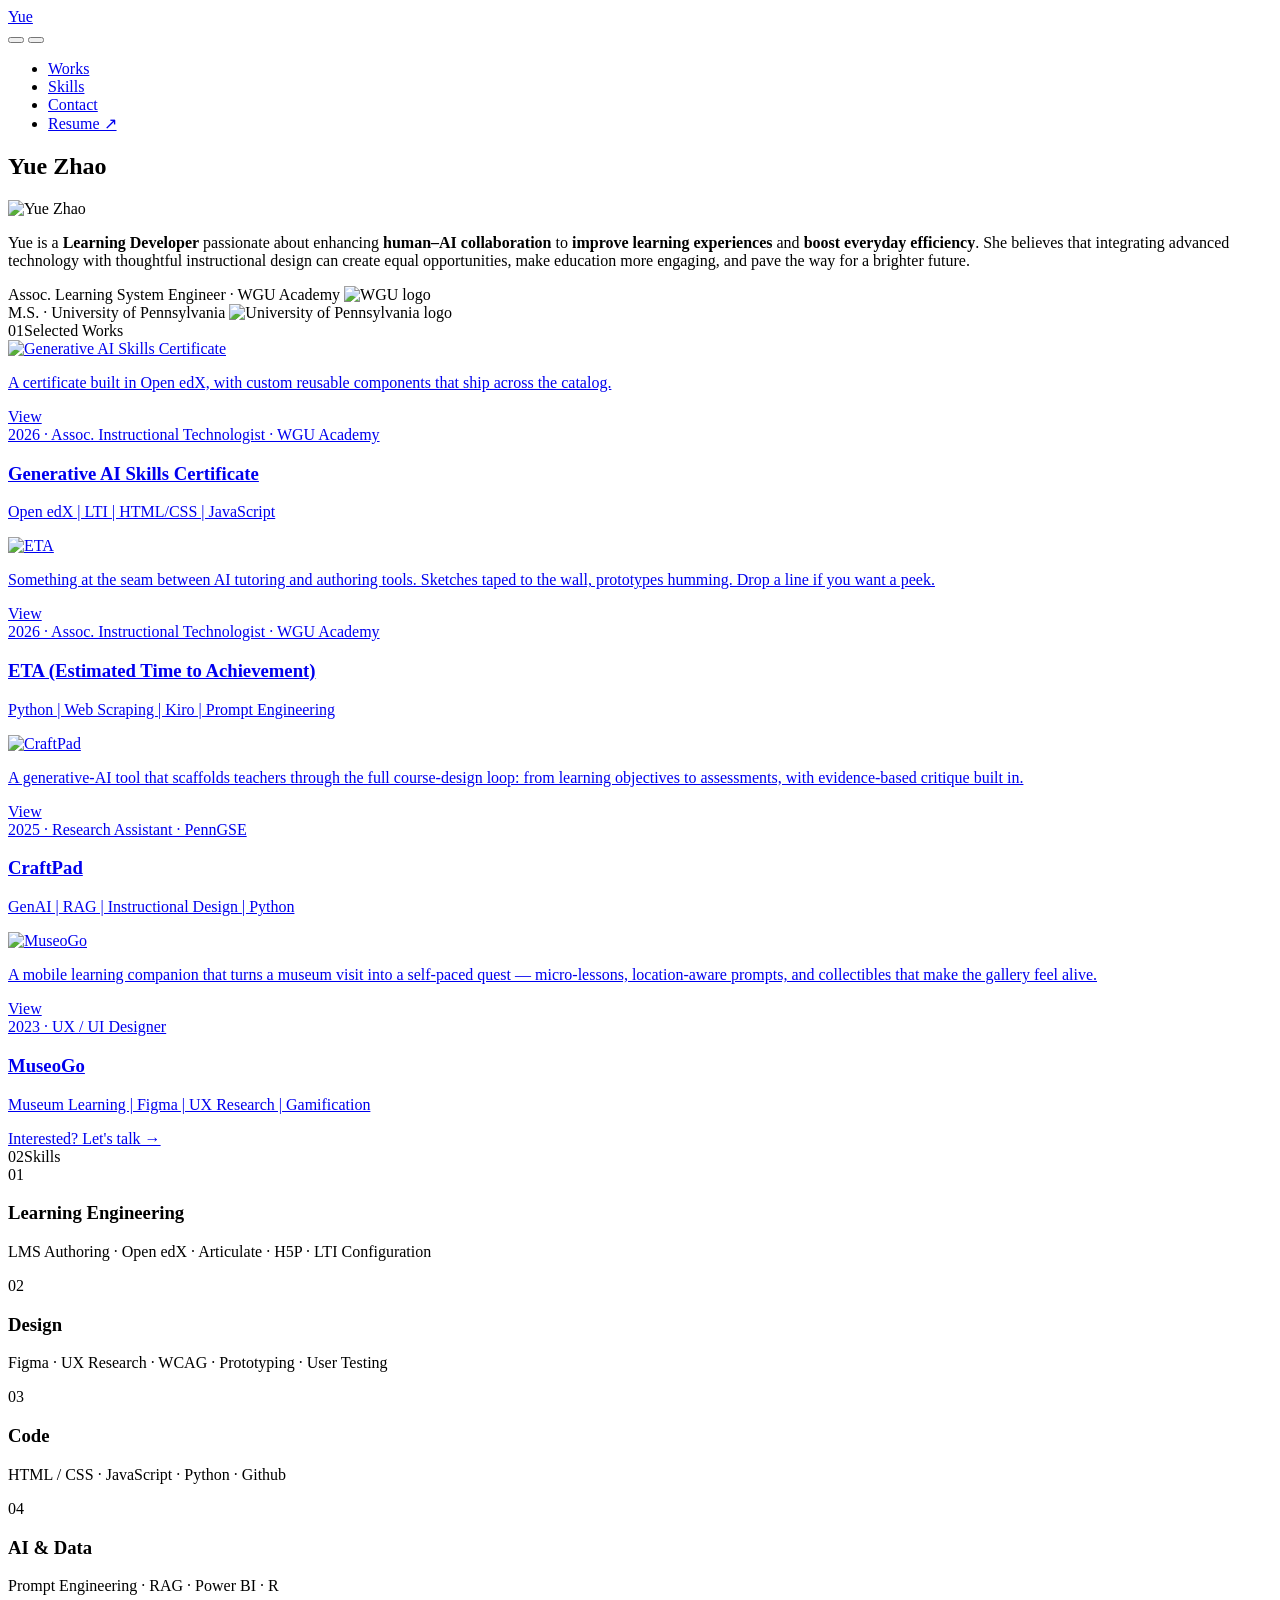
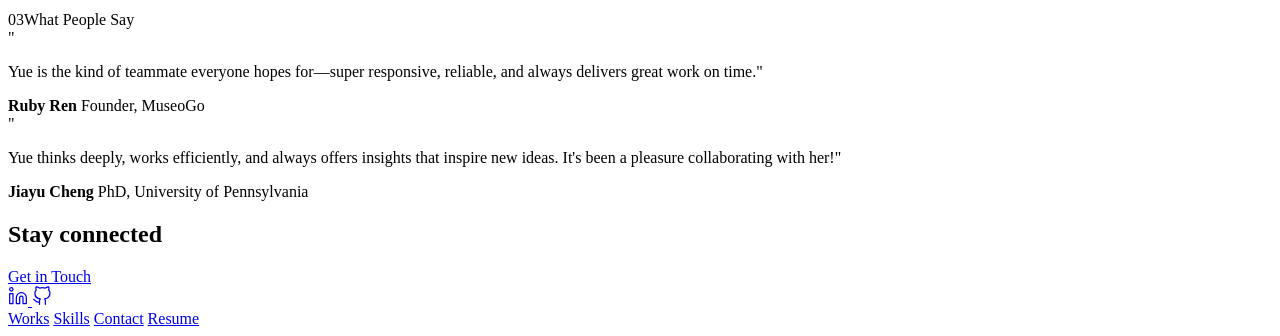
==== index.html @ 3f413619 "Initial commit" ====
<!DOCTYPE html>
<html lang="en" data-theme="light">
<head>
  <meta charset="UTF-8" />
  <meta name="viewport" content="width=device-width, initial-scale=1.0" />
  <title>Yue Zhao | Learning Developer</title>
  <script src="https://cdn.tailwindcss.com"></script>
  <script>
    tailwind.config = {
      theme: {
        extend: {
          fontFamily: {
            title: ['Sora', 'sans-serif'],
            body: ['Sora', 'sans-serif'],
          },
          colors: {
            dark: '#1a1a1a',
            muted: '#555555',
            border: '#e0e0e0',
            placeholder: '#f5f5f5',
          },
          fontSize: {
            'body': ['1.125rem', { lineHeight: '1.75' }],
            'body-sm': ['1rem', { lineHeight: '1.7' }],
            'meta': ['0.875rem', { lineHeight: '1.5' }],
          }
        }
      }
    }
  </script>
  <link rel="preconnect" href="https://fonts.googleapis.com" />
  <link rel="preconnect" href="https://fonts.gstatic.com" crossorigin />
  <link href="https://fonts.googleapis.com/css2?family=Sora:wght@300;400;500;600;700&display=swap" rel="stylesheet" />
  <link rel="stylesheet" href="styles.css" />
  <script src="https://unpkg.com/lucide@latest"></script>
</head>
<body class="bg-white text-dark font-body text-body overflow-x-hidden">

  <!-- NAV -->
  <nav id="navbar" class="fixed top-0 left-0 right-0 z-50 flex items-center justify-between px-12 py-5 bg-white/90 backdrop-blur-md transition-shadow duration-300 max-md:px-5" role="navigation" aria-label="Main navigation">
    <a href="#" class="font-title font-bold text-lg no-underline text-dark">Yue</a>
    <div class="flex items-center gap-6">
      <button class="nav-mobile-btn hidden p-2 border-none bg-transparent cursor-pointer text-dark" id="navToggle" aria-label="Toggle menu" aria-expanded="false">
        <i data-lucide="menu" class="w-6 h-6"></i>
      </button>
      <!-- Theme toggle -->
      <button id="theme-toggle" class="w-9 h-9 rounded-full border border-border flex items-center justify-center text-dark transition-colors duration-200 hover:bg-dark hover:text-white" aria-label="Toggle dark mode">
        <i data-lucide="sun" class="w-[18px] h-[18px]"></i>
      </button>
      <ul class="nav-links flex gap-8 list-none items-center" id="navLinks">
        <li><a href="#works" class="nav-link text-dark text-body-sm no-underline relative">Works</a></li>
        <li><a href="#skills" class="nav-link text-dark text-body-sm no-underline relative">Skills</a></li>
        <li><a href="#contact" class="nav-link text-dark text-body-sm no-underline relative">Contact</a></li>
        <li><a href="https://drive.google.com/file/d/1gDudYEFGwRhAT17FEft1UmpS8Rh9lZcr/view?usp=sharing" target="_blank" rel="noopener noreferrer" class="inline-block px-5 py-2 bg-dark text-white no-underline rounded-full text-meta font-medium transition-all duration-200 hover:bg-[#333] hover:-translate-y-px">Resume ↗</a></li>
      </ul>
    </div>
  </nav>

  <!-- HERO -->
  <section id="hero" class="hero-enter h-screen flex flex-col justify-center px-12 max-md:h-auto max-md:min-h-0 max-md:px-5 max-md:pt-24 max-md:pb-10">
    <!-- Top: large name -->
    <div class="mb-12">
      <h1 class="font-title font-bold text-[clamp(3rem,7vw,5.5rem)] leading-[1.05] text-dark">Yue Zhao</h1>
    </div>
    <!-- Bottom: photo left, bio + credentials right -->
    <div class="grid grid-cols-1 md:grid-cols-2 gap-12 items-end">
      <div class="w-full aspect-[4/3] overflow-hidden rounded bg-placeholder">
        <img src="https://via.placeholder.com/800x600/f5f5f5/cccccc?text=Headshot" alt="Yue Zhao" class="w-full h-full object-cover" />
      </div>
      <div class="flex flex-col justify-between h-full max-md:mt-4">
        <p class="font-title text-[20px] leading-[1.7] text-[#333] text-left max-w-xl ml-auto">Yue is a <strong class="font-bold text-dark">Learning Developer</strong> passionate about enhancing <strong class="font-bold text-dark">human–AI collaboration</strong> to <strong class="font-bold text-dark">improve learning experiences</strong> and <strong class="font-bold text-dark">boost everyday efficiency</strong>. She believes that integrating advanced technology with thoughtful instructional design can create equal opportunities, make education more engaging, and pave the way for a brighter future.</p>
        <div class="text-right mt-10 text-body-sm text-muted leading-relaxed">
          <div class="flex items-center justify-end gap-3 mb-3">
            <span>Assoc. Learning System Engineer · WGU Academy</span>
            <img src="https://via.placeholder.com/80x32/f5f5f5/999999?text=WGU" alt="WGU logo" class="h-6 opacity-60" />
          </div>
          <div class="flex items-center justify-end gap-3">
            <span>M.S. · University of Pennsylvania</span>
            <img src="https://via.placeholder.com/80x32/f5f5f5/999999?text=Penn" alt="University of Pennsylvania logo" class="h-6 opacity-60" />
          </div>
        </div>
      </div>
    </div>
  </section>

  <!-- SELECTED WORKS -->
  <section id="works" class="px-12 py-24 max-md:px-5 max-md:py-16">
    <div class="mb-16">
      <div class="text-body-sm text-muted uppercase tracking-widest font-medium">
        <span class="mr-3">01</span>Selected Works
      </div>
    </div>

    <div class="grid grid-cols-1 md:grid-cols-2 gap-10">
      <!-- 01 WGU Academy Certificate -->
      <a href="certificate.html" class="work-card block no-underline text-dark">
        <div class="work-image-wrap relative w-full aspect-[4/3] overflow-hidden rounded-xl bg-placeholder">
          <img src="https://via.placeholder.com/800x600/f5f5f5/cccccc?text=GenAI+Certificate" alt="Generative AI Skills Certificate" class="w-full h-full object-cover rounded-xl" />
          <div class="work-hover-overlay absolute inset-0 bg-black/65 rounded-xl flex flex-col justify-center items-center p-8 opacity-0 transition-opacity duration-300">
            <p class="text-white/90 text-body-sm leading-relaxed mb-5 text-center w-full">A certificate built in Open edX, with custom reusable components that ship across the catalog.</p>
            <span class="work-view-btn inline-flex items-center justify-center px-7 py-2.5 bg-white text-dark rounded-full text-body-sm font-medium transition-colors duration-200">View</span>
          </div>
        </div>
        <div class="pt-4 px-1">
          <div class="text-meta text-muted uppercase tracking-wide mb-1">2026 · Assoc. Instructional Technologist · WGU Academy</div>
          <h3 class="font-title text-xl font-bold leading-snug mb-1 text-dark">Generative AI Skills Certificate</h3>
          <p class="text-body-sm text-muted">Open edX | LTI | HTML/CSS | JavaScript </p>
        </div>
      </a>

      <!-- 02 ETA -->
      <a href="eta.html" class="work-card block no-underline text-dark">
        <div class="work-image-wrap relative w-full aspect-[4/3] overflow-hidden rounded-xl bg-placeholder">
          <img src="https://via.placeholder.com/800x600/f5f5f5/cccccc?text=ETA" alt="ETA" class="w-full h-full object-cover rounded-xl" />
          <div class="work-hover-overlay absolute inset-0 bg-black/65 rounded-xl flex flex-col justify-center items-center p-8 opacity-0 transition-opacity duration-300">
            <p class="text-white/90 text-body-sm leading-relaxed mb-5 text-center w-full">Something at the seam between AI tutoring and authoring tools. Sketches taped to the wall, prototypes humming. Drop a line if you want a peek.</p>
            <span class="work-view-btn inline-flex items-center justify-center px-7 py-2.5 bg-white text-dark rounded-full text-body-sm font-medium transition-colors duration-200">View</span>
          </div>
        </div>
        <div class="pt-4 px-1">
          <div class="text-meta text-muted uppercase tracking-wide mb-1">2026 · Assoc. Instructional Technologist · WGU Academy</div>
          <h3 class="font-title text-xl font-bold leading-snug mb-1 text-dark">ETA (Estimated Time to Achievement)</h3>
          <p class="text-body-sm text-muted">Python | Web Scraping | Kiro | Prompt Engineering </p>
        </div>
      </a>

      <!-- 03 CraftPad -->
      <a href="craftpad.html" class="work-card block no-underline text-dark">
        <div class="work-image-wrap relative w-full aspect-[4/3] overflow-hidden rounded-xl bg-placeholder">
          <img src="https://via.placeholder.com/800x600/f5f5f5/cccccc?text=CraftPad" alt="CraftPad" class="w-full h-full object-cover rounded-xl" />
          <div class="work-hover-overlay absolute inset-0 bg-black/65 rounded-xl flex flex-col justify-center items-center p-8 opacity-0 transition-opacity duration-300">
            <p class="text-white/90 text-body-sm leading-relaxed mb-5 text-center w-full">A generative-AI tool that scaffolds teachers through the full course-design loop: from learning objectives to assessments, with evidence-based critique built in.</p>
            <span class="work-view-btn inline-flex items-center justify-center px-7 py-2.5 bg-white text-dark rounded-full text-body-sm font-medium transition-colors duration-200">View</span>
          </div>
        </div>
        <div class="pt-4 px-1">
          <div class="text-meta text-muted uppercase tracking-wide mb-1">2025 · Research Assistant · PennGSE</div>
          <h3 class="font-title text-xl font-bold leading-snug mb-1 text-dark">CraftPad</h3>
          <p class="text-body-sm text-muted">GenAI | RAG | Instructional Design | Python</p>
        </div>
      </a>

      <!-- 04 MuseoGo -->
      <a href="museogo.html" class="work-card block no-underline text-dark">
        <div class="work-image-wrap relative w-full aspect-[4/3] overflow-hidden rounded-xl bg-placeholder">
          <img src="https://via.placeholder.com/800x600/f5f5f5/cccccc?text=MuseoGo" alt="MuseoGo" class="w-full h-full object-cover rounded-xl" />
          <div class="work-hover-overlay absolute inset-0 bg-black/65 rounded-xl flex flex-col justify-center items-center p-8 opacity-0 transition-opacity duration-300">
            <p class="text-white/90 text-body-sm leading-relaxed mb-5 text-center w-full">A mobile learning companion that turns a museum visit into a self-paced quest — micro-lessons, location-aware prompts, and collectibles that make the gallery feel alive.</p>
            <span class="work-view-btn inline-flex items-center justify-center px-7 py-2.5 bg-white text-dark rounded-full text-body-sm font-medium transition-colors duration-200">View</span>
          </div>
        </div>
        <div class="pt-4 px-1">
          <div class="text-meta text-muted uppercase tracking-wide mb-1">2023 · UX / UI Designer</div>
          <h3 class="font-title text-xl font-bold leading-snug mb-1 text-dark">MuseoGo</h3>
          <p class="text-body-sm text-muted">Museum Learning | Figma | UX Research | Gamification</p>
        </div>
      </a>
    </div>

    <!-- CTA after works -->
    <div class="mt-16 text-center">
      <a href="mailto:janie.zhaoy@gmail.com" class="inline-block px-8 py-3.5 border border-dark text-dark no-underline rounded-full text-body-sm font-medium transition-all duration-200 hover:bg-dark hover:text-white">Interested? Let's talk →</a>
    </div>
  </section>

  <!-- SKILLS -->
  <section id="skills" class="px-12 py-24 max-md:px-5 max-md:py-16">
    <div class="mb-12">
      <div class="text-body-sm text-muted uppercase tracking-widest font-medium">
        <span class="mr-3">02</span>Skills
      </div>
    </div>

    <div class="grid grid-cols-1 sm:grid-cols-2 lg:grid-cols-4 gap-6">
      <div class="skill-card border border-border rounded-xl p-8 transition-all duration-300 hover:-translate-y-1 hover:shadow-lg">
        <div class="font-title font-bold text-3xl text-border mb-5">01</div>
        <h3 class="font-title text-body font-bold mb-3 text-dark">Learning Engineering</h3>
        <p class="text-body-sm text-muted leading-relaxed">LMS Authoring · Open edX · Articulate · H5P · LTI Configuration</p>
      </div>
      <div class="skill-card border border-border rounded-xl p-8 transition-all duration-300 hover:-translate-y-1 hover:shadow-lg">
        <div class="font-title font-bold text-3xl text-border mb-5">02</div>
        <h3 class="font-title text-body font-bold mb-3 text-dark">Design</h3>
        <p class="text-body-sm text-muted leading-relaxed">Figma · UX Research · WCAG · Prototyping · User Testing</p>
      </div>
      <div class="skill-card border border-border rounded-xl p-8 transition-all duration-300 hover:-translate-y-1 hover:shadow-lg">
        <div class="font-title font-bold text-3xl text-border mb-5">03</div>
        <h3 class="font-title text-body font-bold mb-3 text-dark">Code</h3>
        <p class="text-body-sm text-muted leading-relaxed">HTML / CSS · JavaScript · Python · Github</p>
      </div>
      <div class="skill-card border border-border rounded-xl p-8 transition-all duration-300 hover:-translate-y-1 hover:shadow-lg">
        <div class="font-title font-bold text-3xl text-border mb-5">04</div>
        <h3 class="font-title text-body font-bold mb-3 text-dark">AI & Data</h3>
        <p class="text-body-sm text-muted leading-relaxed">Prompt Engineering · RAG · Power BI · R</p>
      </div>
    </div>
  </section>

  <!-- TESTIMONIALS -->
  <section id="testimonials" class="px-12 py-24 max-md:px-5 max-md:py-16">
    <div class="mb-12">
      <div class="text-body-sm text-muted uppercase tracking-widest font-medium">
        <span class="mr-3">03</span>What People Say
      </div>
    </div>

    <div class="grid grid-cols-1 md:grid-cols-2 lg:grid-cols-3 gap-6">
      <div class="bg-[#f7f7f7] rounded-2xl p-10">
        <div class="font-title font-bold text-5xl text-neutral-300 leading-none mb-5">"</div>
        <p class="font-title text-xl leading-relaxed text-dark mb-8">Yue is the kind of teammate everyone hopes for—super responsive, reliable, and always delivers great work on time."</p>
        <div class="flex flex-col gap-1">
          <strong class="text-body-sm font-bold text-dark">Ruby Ren</strong>
          <span class="text-meta text-muted">Founder, MuseoGo</span>
        </div>
      </div>
      <div class="bg-[#f7f7f7] rounded-2xl p-10">
        <div class="font-title font-bold text-5xl text-neutral-300 leading-none mb-5">"</div>
        <p class="font-title text-xl leading-relaxed text-dark mb-8">Yue thinks deeply, works efficiently, and always offers insights that inspire new ideas. It's been a pleasure collaborating with her!"</p>
        <div class="flex flex-col gap-1">
          <strong class="text-body-sm font-bold text-dark">Jiayu Cheng</strong>
          <span class="text-meta text-muted">PhD, University of Pennsylvania</span>
        </div>
      </div>
  </section>

  <!-- FOOTER / CONTACT -->
  <section id="contact" class="px-12 py-24 pb-16 text-center max-md:px-5">
    <h2 class="font-title font-bold text-[clamp(2.2rem,4.5vw,3.5rem)] text-dark leading-tight mb-10">Stay connected</h2>
    <a href="mailto:janie.zhaoy@gmail.com" class="cta-btn inline-block px-9 py-3.5 bg-dark text-white no-underline rounded-full text-body font-medium transition-all duration-200 hover:bg-[#333] hover:-translate-y-px">Get in Touch</a>
    <div class="flex justify-center gap-4 mt-10">
      <a href="mailto:janie.zhaoy@gmail.com" class="social-icon w-11 h-11 rounded-full border border-border flex items-center justify-center text-muted no-underline transition-colors duration-200 hover:border-dark hover:text-dark" title="Email" aria-label="Send email">
        <i data-lucide="mail" class="w-5 h-5"></i>
      </a>
      <a href="https://www.linkedin.com/in/yue-zhao-janie/" target="_blank" rel="noopener noreferrer" class="social-icon w-11 h-11 rounded-full border border-border flex items-center justify-center text-muted no-underline transition-colors duration-200 hover:border-dark hover:text-dark" title="LinkedIn" aria-label="LinkedIn profile">
        <svg width="20" height="20" viewBox="0 0 24 24" fill="none" stroke="currentColor" stroke-width="1.5" stroke-linecap="round" stroke-linejoin="round"><path d="M16 8a6 6 0 0 1 6 6v7h-4v-7a2 2 0 0 0-4 0v7h-4v-7a6 6 0 0 1 6-6z"/><rect x="2" y="9" width="4" height="12"/><circle cx="4" cy="4" r="2"/></svg>
      </a>
      <a href="https://github.com/yuezhaodesign" target="_blank" rel="noopener noreferrer" class="social-icon w-11 h-11 rounded-full border border-border flex items-center justify-center text-muted no-underline transition-colors duration-200 hover:border-dark hover:text-dark" title="GitHub" aria-label="GitHub profile">
        <svg width="20" height="20" viewBox="0 0 24 24" fill="none" stroke="currentColor" stroke-width="1.5" stroke-linecap="round" stroke-linejoin="round"><path d="M9 19c-5 1.5-5-2.5-7-3m14 6v-3.87a3.37 3.37 0 0 0-.94-2.61c3.14-.35 6.44-1.54 6.44-7A5.44 5.44 0 0 0 20 4.77 5.07 5.07 0 0 0 19.91 1S18.73.65 16 2.48a13.38 13.38 0 0 0-7 0C6.27.65 5.09 1 5.09 1A5.07 5.07 0 0 0 5 4.77a5.44 5.44 0 0 0-1.5 3.78c0 5.42 3.3 6.61 6.44 7A3.37 3.37 0 0 0 9 18.13V22"/></svg>
      </a>
    </div>
    <div class="flex justify-center gap-8 mt-10 pt-10 border-t border-border flex-wrap">
      <a href="#works" class="text-muted no-underline text-body-sm transition-colors duration-200 hover:text-dark">Works</a>
      <a href="#skills" class="text-muted no-underline text-body-sm transition-colors duration-200 hover:text-dark">Skills</a>
      <a href="mailto:janie.zhaoy@gmail.com" class="text-muted no-underline text-body-sm transition-colors duration-200 hover:text-dark">Contact</a>
      <a href="https://drive.google.com/file/d/1gDudYEFGwRhAT17FEft1UmpS8Rh9lZcr/view?usp=sharing" target="_blank" rel="noopener noreferrer" class="text-muted no-underline text-body-sm transition-colors duration-200 hover:text-dark">Resume</a>
    </div>
  </section>

  <script src="script.js"></script>
</body>
</html>
---- styles.css ----
/* ── Base ── */
html {
  scroll-behavior: smooth;
}

/* ── Accessible focus ── */
a:focus-visible,
button:focus-visible {
  outline: 2px solid #1a1a1a;
  outline-offset: 3px;
  border-radius: 4px;
}

/* ── Hero page-load animation ── */
.hero-enter {
  animation: heroFadeIn 0.8s ease-out forwards;
}

@keyframes heroFadeIn {
  from {
    opacity: 0;
    transform: translateY(16px);
  }
  to {
    opacity: 1;
    transform: translateY(0);
  }
}

/* ── Nav underline animation ── */
.nav-link::after {
  content: '';
  position: absolute;
  bottom: -2px;
  left: 0;
  right: 0;
  height: 1px;
  background: #1a1a1a;
  transform: scaleX(0);
  transform-origin: left;
  transition: transform 0.25s;
}

.nav-link:hover::after {
  transform: scaleX(1);
}

/* ── Nav scroll state ── */
nav.scrolled {
  box-shadow: 0 1px 0 0 #e0e0e0;
}

/* ── Mobile nav ── */
@media (max-width: 767px) {
  .nav-mobile-btn {
    display: block;
  }
  .nav-links {
    display: none;
    position: absolute;
    top: 100%;
    left: 0;
    right: 0;
    background: white;
    flex-direction: column;
    padding: 24px;
    gap: 20px;
    box-shadow: 0 4px 12px rgba(0, 0, 0, 0.08);
  }
  .nav-links.open {
    display: flex;
  }
}

/* ── Work card hover overlay ── */
.work-card:hover .work-hover-overlay {
  opacity: 1;
}

/* ── Scroll reveal ── */
.reveal {
  opacity: 0;
  transform: translateY(24px);
  transition: opacity 0.7s ease, transform 0.7s ease;
}

.reveal.visible {
  opacity: 1;
  transform: none;
}

/* ── Dark mode ── */
[data-theme="dark"] body {
  background: #111111;
  color: #e5e5e5;
}

[data-theme="dark"] nav {
  background: rgba(17, 17, 17, 0.92);
}

[data-theme="dark"] nav.scrolled {
  box-shadow: 0 1px 0 0 #333;
}

[data-theme="dark"] .nav-link,
[data-theme="dark"] .nav-link::after,
[data-theme="dark"] a.font-title {
  color: #e5e5e5;
}

[data-theme="dark"] .nav-link::after {
  background: #e5e5e5;
}

[data-theme="dark"] #theme-toggle {
  border-color: #444;
  color: #e5e5e5;
}

[data-theme="dark"] #theme-toggle:hover {
  background: #e5e5e5;
  color: #111;
}

[data-theme="dark"] .text-dark,
[data-theme="dark"] h1,
[data-theme="dark"] h2,
[data-theme="dark"] h3,
[data-theme="dark"] strong {
  color: #e5e5e5;
}

[data-theme="dark"] .text-\[\#333\] {
  color: #e5e5e5;
}

[data-theme="dark"] .text-muted {
  color: #999;
}

[data-theme="dark"] .bg-placeholder,
[data-theme="dark"] .bg-\[\#f7f7f7\] {
  background: #1e1e1e;
}

[data-theme="dark"] .border-border,
[data-theme="dark"] .border {
  border-color: #333;
}

[data-theme="dark"] .text-border {
  color: #444;
}

[data-theme="dark"] .skill-card,
[data-theme="dark"] .social-icon {
  border-color: #333;
}

[data-theme="dark"] .social-icon {
  color: #999;
}

[data-theme="dark"] .social-icon:hover {
  border-color: #e5e5e5;
  color: #e5e5e5;
}

[data-theme="dark"] .cta-btn,
[data-theme="dark"] .work-view-btn {
  background: #e5e5e5;
  color: #111;
}

[data-theme="dark"] .bg-dark {
  background: #e5e5e5;
}

[data-theme="dark"] .text-white {
  color: #111;
}

[data-theme="dark"] a:focus-visible,
[data-theme="dark"] button:focus-visible {
  outline-color: #e5e5e5;
}

/* ── Responsive tweaks ── */
@media (max-width: 768px) {
  .testimonial-card {
    padding: 32px 24px;
  }
}

/* ── Reduced motion ── */
@media (prefers-reduced-motion: reduce) {
  * {
    animation-duration: 0.01ms !important;
    transition-duration: 0.01ms !important;
  }
  .reveal {
    opacity: 1;
    transform: none;
  }
  .hero-enter {
    animation: none;
    opacity: 1;
  }
}
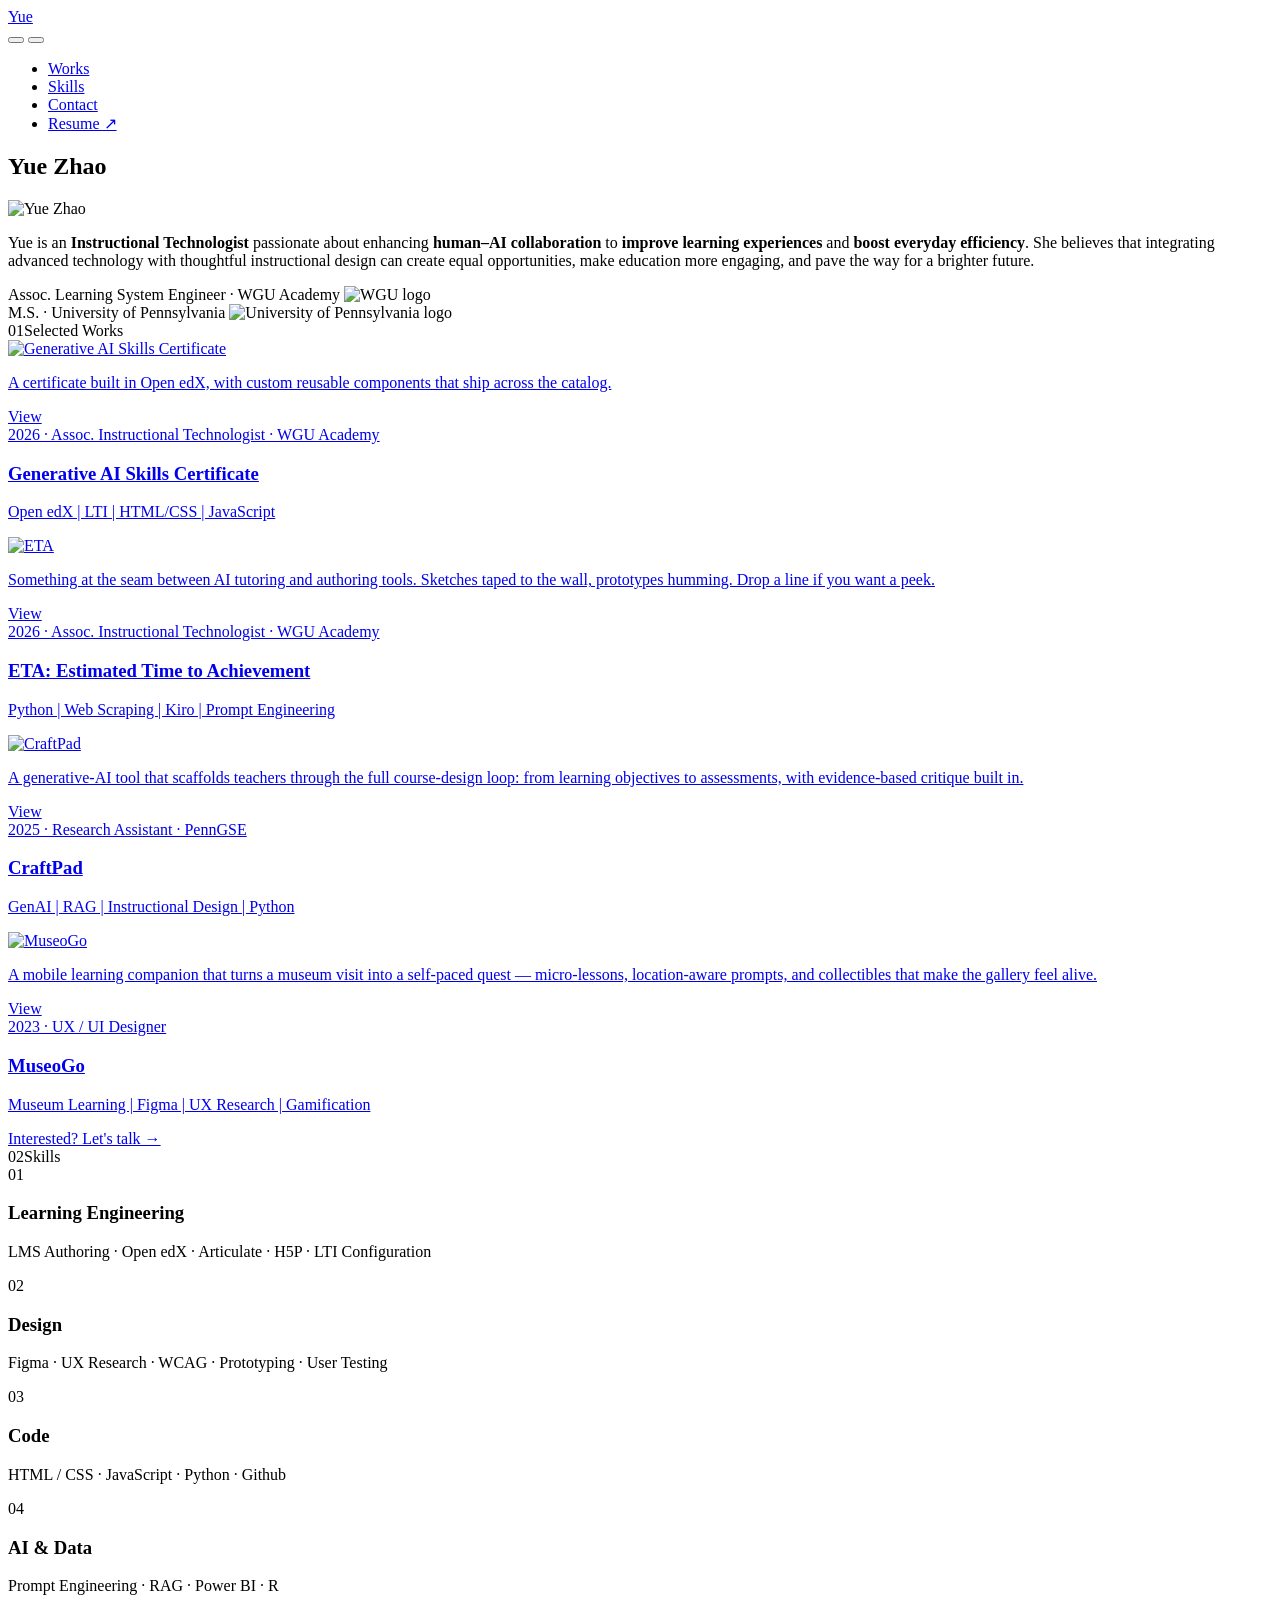
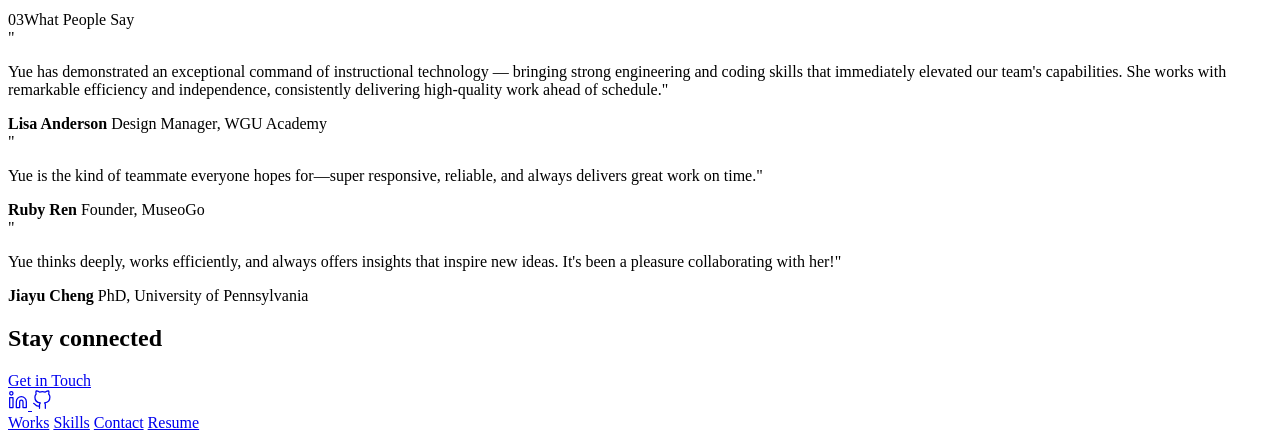
==== commit 4d6617ab: "update" ====
--- a/index.html
+++ b/index.html
@@ -3,7 +3,7 @@
 <head>
   <meta charset="UTF-8" />
   <meta name="viewport" content="width=device-width, initial-scale=1.0" />
-  <title>Yue Zhao | Learning Developer</title>
+  <title>Yue Zhao | Instructional Technologist</title>
   <script src="https://cdn.tailwindcss.com"></script>
   <script>
     tailwind.config = {
@@ -68,7 +68,7 @@
         <img src="https://via.placeholder.com/800x600/f5f5f5/cccccc?text=Headshot" alt="Yue Zhao" class="w-full h-full object-cover" />
       </div>
       <div class="flex flex-col justify-between h-full max-md:mt-4">
-        <p class="font-title text-[20px] leading-[1.7] text-[#333] text-left max-w-xl ml-auto">Yue is a <strong class="font-bold text-dark">Learning Developer</strong> passionate about enhancing <strong class="font-bold text-dark">human–AI collaboration</strong> to <strong class="font-bold text-dark">improve learning experiences</strong> and <strong class="font-bold text-dark">boost everyday efficiency</strong>. She believes that integrating advanced technology with thoughtful instructional design can create equal opportunities, make education more engaging, and pave the way for a brighter future.</p>
+        <p class="font-title text-[20px] leading-[1.7] text-[#333] text-left max-w-xl ml-auto">Yue is an <strong class="font-bold text-dark">Instructional Technologist</strong> passionate about enhancing <strong class="font-bold text-dark">human–AI collaboration</strong> to <strong class="font-bold text-dark">improve learning experiences</strong> and <strong class="font-bold text-dark">boost everyday efficiency</strong>. She believes that integrating advanced technology with thoughtful instructional design can create equal opportunities, make education more engaging, and pave the way for a brighter future.</p>
         <div class="text-right mt-10 text-body-sm text-muted leading-relaxed">
           <div class="flex items-center justify-end gap-3 mb-3">
             <span>Assoc. Learning System Engineer · WGU Academy</span>
@@ -119,7 +119,7 @@
         </div>
         <div class="pt-4 px-1">
           <div class="text-meta text-muted uppercase tracking-wide mb-1">2026 · Assoc. Instructional Technologist · WGU Academy</div>
-          <h3 class="font-title text-xl font-bold leading-snug mb-1 text-dark">ETA (Estimated Time to Achievement)</h3>
+          <h3 class="font-title text-xl font-bold leading-snug mb-1 text-dark">ETA: Estimated Time to Achievement</h3>
           <p class="text-body-sm text-muted">Python | Web Scraping | Kiro | Prompt Engineering </p>
         </div>
       </a>
@@ -202,8 +202,15 @@
         <span class="mr-3">03</span>What People Say
       </div>
     </div>
-
     <div class="grid grid-cols-1 md:grid-cols-2 lg:grid-cols-3 gap-6">
+      <div class="bg-[#f7f7f7] rounded-2xl p-10">
+        <div class="font-title font-bold text-5xl text-neutral-300 leading-none mb-5">"</div>
+        <p class="font-title text-xl leading-relaxed text-dark mb-8">Yue has demonstrated an exceptional command of instructional technology — bringing strong engineering and coding skills that immediately elevated our team's capabilities. She works with remarkable efficiency and independence, consistently delivering high-quality work ahead of schedule."</p>
+        <div class="flex flex-col gap-1">
+          <strong class="text-body-sm font-bold text-dark">Lisa Anderson</strong>
+          <span class="text-meta text-muted">Design Manager, WGU Academy</span>
+        </div>
+      </div>
       <div class="bg-[#f7f7f7] rounded-2xl p-10">
         <div class="font-title font-bold text-5xl text-neutral-300 leading-none mb-5">"</div>
         <p class="font-title text-xl leading-relaxed text-dark mb-8">Yue is the kind of teammate everyone hopes for—super responsive, reliable, and always delivers great work on time."</p>
@@ -220,6 +227,7 @@
           <span class="text-meta text-muted">PhD, University of Pennsylvania</span>
         </div>
       </div>
+    </div>
   </section>
 
   <!-- FOOTER / CONTACT -->
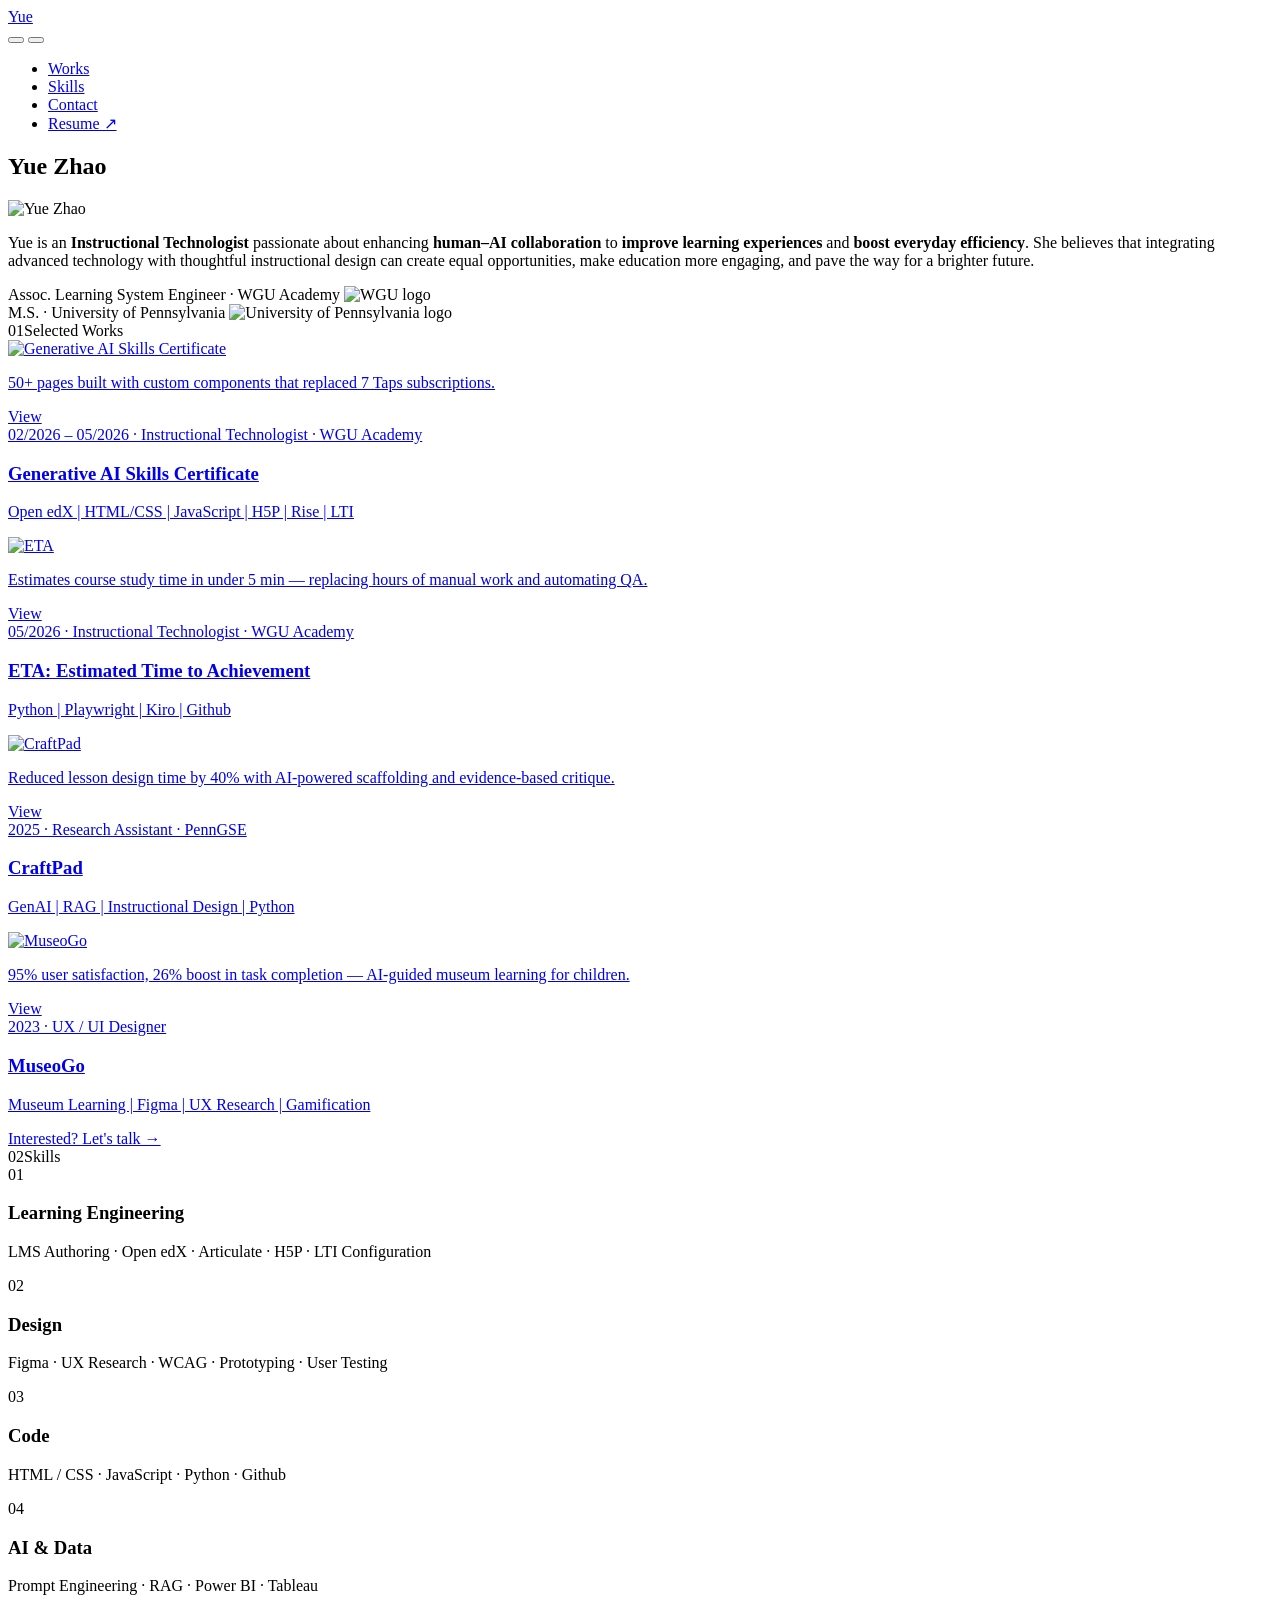
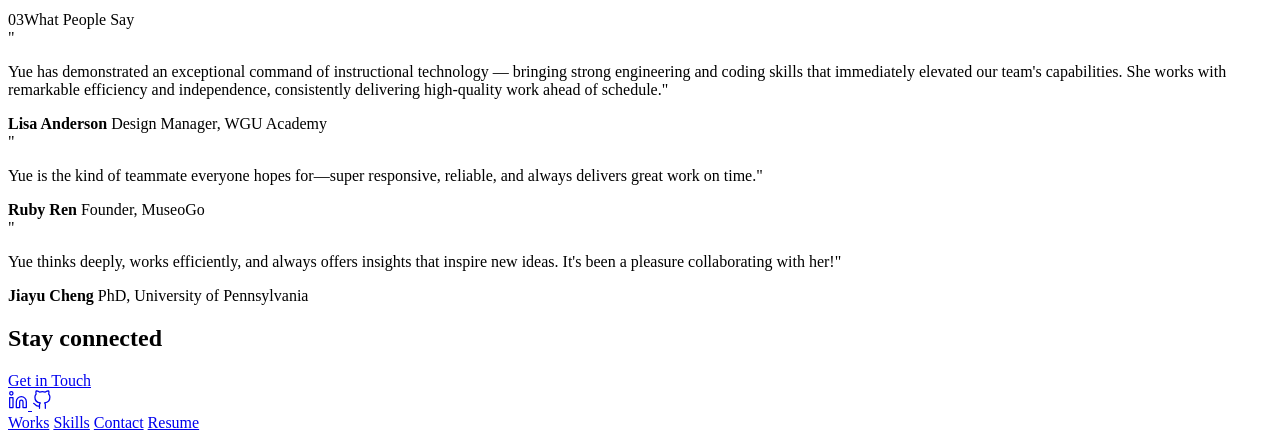
==== commit 39931286: "update projects" ====
--- a/index.html
+++ b/index.html
@@ -40,14 +40,15 @@
   <nav id="navbar" class="fixed top-0 left-0 right-0 z-50 flex items-center justify-between px-12 py-5 bg-white/90 backdrop-blur-md transition-shadow duration-300 max-md:px-5" role="navigation" aria-label="Main navigation">
     <a href="#" class="font-title font-bold text-lg no-underline text-dark">Yue</a>
     <div class="flex items-center gap-6">
-      <button class="nav-mobile-btn hidden p-2 border-none bg-transparent cursor-pointer text-dark" id="navToggle" aria-label="Toggle menu" aria-expanded="false">
-        <i data-lucide="menu" class="w-6 h-6"></i>
-      </button>
       <!-- Theme toggle -->
       <button id="theme-toggle" class="w-9 h-9 rounded-full border border-border flex items-center justify-center text-dark transition-colors duration-200 hover:bg-dark hover:text-white" aria-label="Toggle dark mode">
         <i data-lucide="sun" class="w-[18px] h-[18px]"></i>
       </button>
-      <ul class="nav-links flex gap-8 list-none items-center" id="navLinks">
+      <!-- Hamburger button (mobile only) -->
+      <button class="nav-mobile-btn p-2 border-none bg-transparent cursor-pointer text-dark md:hidden" id="navToggle" aria-label="Toggle menu" aria-expanded="false">
+        <i data-lucide="menu" class="w-6 h-6"></i>
+      </button>
+      <ul class="nav-links hidden md:flex gap-8 list-none items-center" id="navLinks">
         <li><a href="#works" class="nav-link text-dark text-body-sm no-underline relative">Works</a></li>
         <li><a href="#skills" class="nav-link text-dark text-body-sm no-underline relative">Skills</a></li>
         <li><a href="#contact" class="nav-link text-dark text-body-sm no-underline relative">Contact</a></li>
@@ -97,14 +98,14 @@
         <div class="work-image-wrap relative w-full aspect-[4/3] overflow-hidden rounded-xl bg-placeholder">
           <img src="https://via.placeholder.com/800x600/f5f5f5/cccccc?text=GenAI+Certificate" alt="Generative AI Skills Certificate" class="w-full h-full object-cover rounded-xl" />
           <div class="work-hover-overlay absolute inset-0 bg-black/65 rounded-xl flex flex-col justify-center items-center p-8 opacity-0 transition-opacity duration-300">
-            <p class="text-white/90 text-body-sm leading-relaxed mb-5 text-center w-full">A certificate built in Open edX, with custom reusable components that ship across the catalog.</p>
-            <span class="work-view-btn inline-flex items-center justify-center px-7 py-2.5 bg-white text-dark rounded-full text-body-sm font-medium transition-colors duration-200">View</span>
-          </div>
-        </div>
-        <div class="pt-4 px-1">
-          <div class="text-meta text-muted uppercase tracking-wide mb-1">2026 · Assoc. Instructional Technologist · WGU Academy</div>
+            <p class="text-white/90 text-body-sm leading-relaxed mb-5 text-center w-full">50+ pages built with custom components that replaced 7 Taps subscriptions.</p>
+            <span class="work-view-btn inline-flex items-center justify-center px-7 py-2.5 bg-white text-dark rounded-full text-body-sm font-medium transition-colors duration-200">View</span>
+          </div>
+        </div>
+        <div class="pt-4 px-1">
+          <div class="text-meta text-muted uppercase tracking-wide mb-1">02/2026 – 05/2026 · Instructional Technologist · WGU Academy</div>
           <h3 class="font-title text-xl font-bold leading-snug mb-1 text-dark">Generative AI Skills Certificate</h3>
-          <p class="text-body-sm text-muted">Open edX | LTI | HTML/CSS | JavaScript </p>
+          <p class="text-body-sm text-muted">Open edX | HTML/CSS | JavaScript | H5P | Rise | LTI</p>
         </div>
       </a>
 
@@ -113,14 +114,14 @@
         <div class="work-image-wrap relative w-full aspect-[4/3] overflow-hidden rounded-xl bg-placeholder">
           <img src="https://via.placeholder.com/800x600/f5f5f5/cccccc?text=ETA" alt="ETA" class="w-full h-full object-cover rounded-xl" />
           <div class="work-hover-overlay absolute inset-0 bg-black/65 rounded-xl flex flex-col justify-center items-center p-8 opacity-0 transition-opacity duration-300">
-            <p class="text-white/90 text-body-sm leading-relaxed mb-5 text-center w-full">Something at the seam between AI tutoring and authoring tools. Sketches taped to the wall, prototypes humming. Drop a line if you want a peek.</p>
-            <span class="work-view-btn inline-flex items-center justify-center px-7 py-2.5 bg-white text-dark rounded-full text-body-sm font-medium transition-colors duration-200">View</span>
-          </div>
-        </div>
-        <div class="pt-4 px-1">
-          <div class="text-meta text-muted uppercase tracking-wide mb-1">2026 · Assoc. Instructional Technologist · WGU Academy</div>
+            <p class="text-white/90 text-body-sm leading-relaxed mb-5 text-center w-full">Estimates course study time in under 5 min — replacing hours of manual work and automating QA.</p>
+            <span class="work-view-btn inline-flex items-center justify-center px-7 py-2.5 bg-white text-dark rounded-full text-body-sm font-medium transition-colors duration-200">View</span>
+          </div>
+        </div>
+        <div class="pt-4 px-1">
+          <div class="text-meta text-muted uppercase tracking-wide mb-1">05/2026 · Instructional Technologist · WGU Academy</div>
           <h3 class="font-title text-xl font-bold leading-snug mb-1 text-dark">ETA: Estimated Time to Achievement</h3>
-          <p class="text-body-sm text-muted">Python | Web Scraping | Kiro | Prompt Engineering </p>
+          <p class="text-body-sm text-muted">Python | Playwright | Kiro | Github</p>
         </div>
       </a>
 
@@ -129,7 +130,7 @@
         <div class="work-image-wrap relative w-full aspect-[4/3] overflow-hidden rounded-xl bg-placeholder">
           <img src="https://via.placeholder.com/800x600/f5f5f5/cccccc?text=CraftPad" alt="CraftPad" class="w-full h-full object-cover rounded-xl" />
           <div class="work-hover-overlay absolute inset-0 bg-black/65 rounded-xl flex flex-col justify-center items-center p-8 opacity-0 transition-opacity duration-300">
-            <p class="text-white/90 text-body-sm leading-relaxed mb-5 text-center w-full">A generative-AI tool that scaffolds teachers through the full course-design loop: from learning objectives to assessments, with evidence-based critique built in.</p>
+            <p class="text-white/90 text-body-sm leading-relaxed mb-5 text-center w-full">Reduced lesson design time by 40% with AI-powered scaffolding and evidence-based critique.</p>
             <span class="work-view-btn inline-flex items-center justify-center px-7 py-2.5 bg-white text-dark rounded-full text-body-sm font-medium transition-colors duration-200">View</span>
           </div>
         </div>
@@ -145,7 +146,7 @@
         <div class="work-image-wrap relative w-full aspect-[4/3] overflow-hidden rounded-xl bg-placeholder">
           <img src="https://via.placeholder.com/800x600/f5f5f5/cccccc?text=MuseoGo" alt="MuseoGo" class="w-full h-full object-cover rounded-xl" />
           <div class="work-hover-overlay absolute inset-0 bg-black/65 rounded-xl flex flex-col justify-center items-center p-8 opacity-0 transition-opacity duration-300">
-            <p class="text-white/90 text-body-sm leading-relaxed mb-5 text-center w-full">A mobile learning companion that turns a museum visit into a self-paced quest — micro-lessons, location-aware prompts, and collectibles that make the gallery feel alive.</p>
+            <p class="text-white/90 text-body-sm leading-relaxed mb-5 text-center w-full">95% user satisfaction, 26% boost in task completion — AI-guided museum learning for children.</p>
             <span class="work-view-btn inline-flex items-center justify-center px-7 py-2.5 bg-white text-dark rounded-full text-body-sm font-medium transition-colors duration-200">View</span>
           </div>
         </div>
@@ -190,7 +191,7 @@
       <div class="skill-card border border-border rounded-xl p-8 transition-all duration-300 hover:-translate-y-1 hover:shadow-lg">
         <div class="font-title font-bold text-3xl text-border mb-5">04</div>
         <h3 class="font-title text-body font-bold mb-3 text-dark">AI & Data</h3>
-        <p class="text-body-sm text-muted leading-relaxed">Prompt Engineering · RAG · Power BI · R</p>
+        <p class="text-body-sm text-muted leading-relaxed">Prompt Engineering · RAG · Power BI · Tableau</p>
       </div>
     </div>
   </section>
@@ -241,7 +242,7 @@
       <a href="https://www.linkedin.com/in/yue-zhao-janie/" target="_blank" rel="noopener noreferrer" class="social-icon w-11 h-11 rounded-full border border-border flex items-center justify-center text-muted no-underline transition-colors duration-200 hover:border-dark hover:text-dark" title="LinkedIn" aria-label="LinkedIn profile">
         <svg width="20" height="20" viewBox="0 0 24 24" fill="none" stroke="currentColor" stroke-width="1.5" stroke-linecap="round" stroke-linejoin="round"><path d="M16 8a6 6 0 0 1 6 6v7h-4v-7a2 2 0 0 0-4 0v7h-4v-7a6 6 0 0 1 6-6z"/><rect x="2" y="9" width="4" height="12"/><circle cx="4" cy="4" r="2"/></svg>
       </a>
-      <a href="https://github.com/yuezhaodesign" target="_blank" rel="noopener noreferrer" class="social-icon w-11 h-11 rounded-full border border-border flex items-center justify-center text-muted no-underline transition-colors duration-200 hover:border-dark hover:text-dark" title="GitHub" aria-label="GitHub profile">
+      <a href="https://github.com/yuezlearning" target="_blank" rel="noopener noreferrer" class="social-icon w-11 h-11 rounded-full border border-border flex items-center justify-center text-muted no-underline transition-colors duration-200 hover:border-dark hover:text-dark" title="GitHub" aria-label="GitHub profile">
         <svg width="20" height="20" viewBox="0 0 24 24" fill="none" stroke="currentColor" stroke-width="1.5" stroke-linecap="round" stroke-linejoin="round"><path d="M9 19c-5 1.5-5-2.5-7-3m14 6v-3.87a3.37 3.37 0 0 0-.94-2.61c3.14-.35 6.44-1.54 6.44-7A5.44 5.44 0 0 0 20 4.77 5.07 5.07 0 0 0 19.91 1S18.73.65 16 2.48a13.38 13.38 0 0 0-7 0C6.27.65 5.09 1 5.09 1A5.07 5.07 0 0 0 5 4.77a5.44 5.44 0 0 0-1.5 3.78c0 5.42 3.3 6.61 6.44 7A3.37 3.37 0 0 0 9 18.13V22"/></svg>
       </a>
     </div>
--- a/styles.css
+++ b/styles.css
@@ -52,23 +52,24 @@
 
 /* ── Mobile nav ── */
 @media (max-width: 767px) {
-  .nav-mobile-btn {
-    display: block;
-  }
   .nav-links {
-    display: none;
+    display: none !important;
     position: absolute;
     top: 100%;
     left: 0;
     right: 0;
     background: white;
     flex-direction: column;
+    align-items: center;
     padding: 24px;
     gap: 20px;
     box-shadow: 0 4px 12px rgba(0, 0, 0, 0.08);
   }
   .nav-links.open {
-    display: flex;
+    display: flex !important;
+  }
+  [data-theme="dark"] .nav-links {
+    background: #1a1a1a;
   }
 }
 
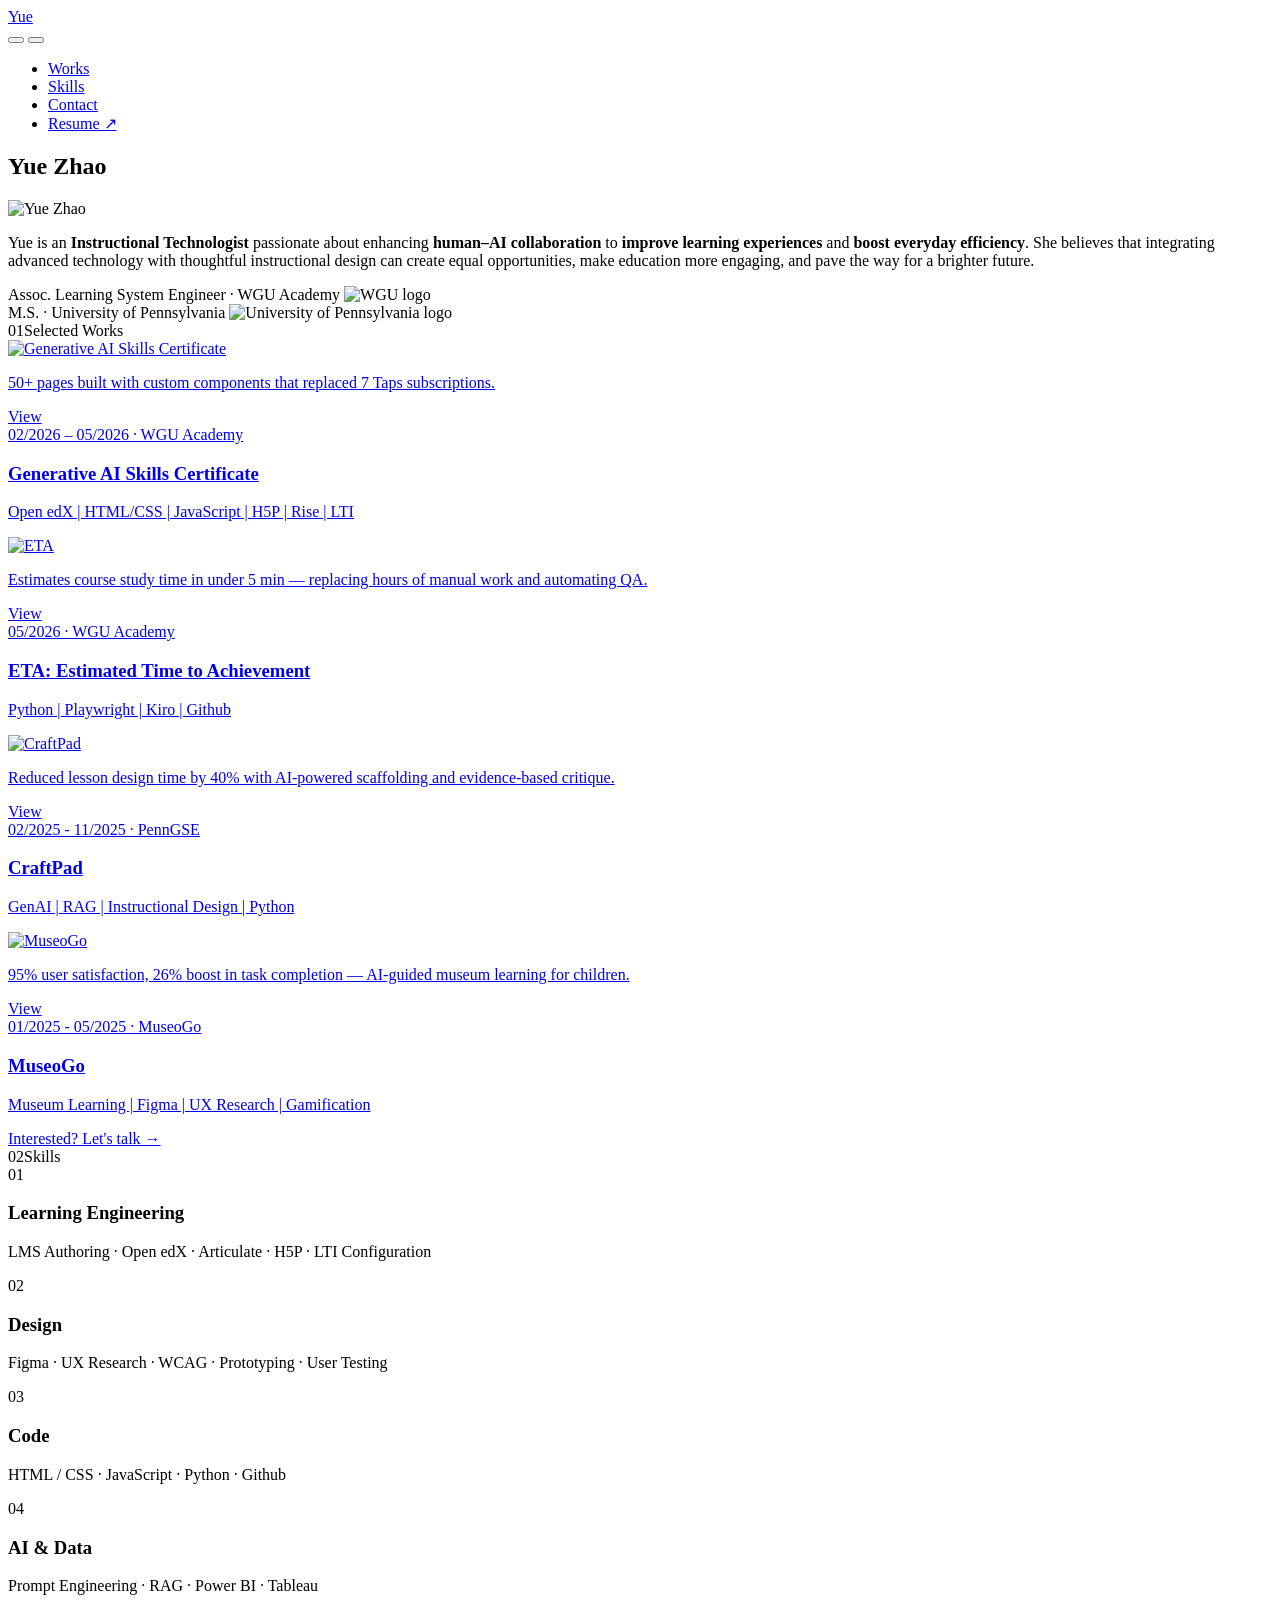
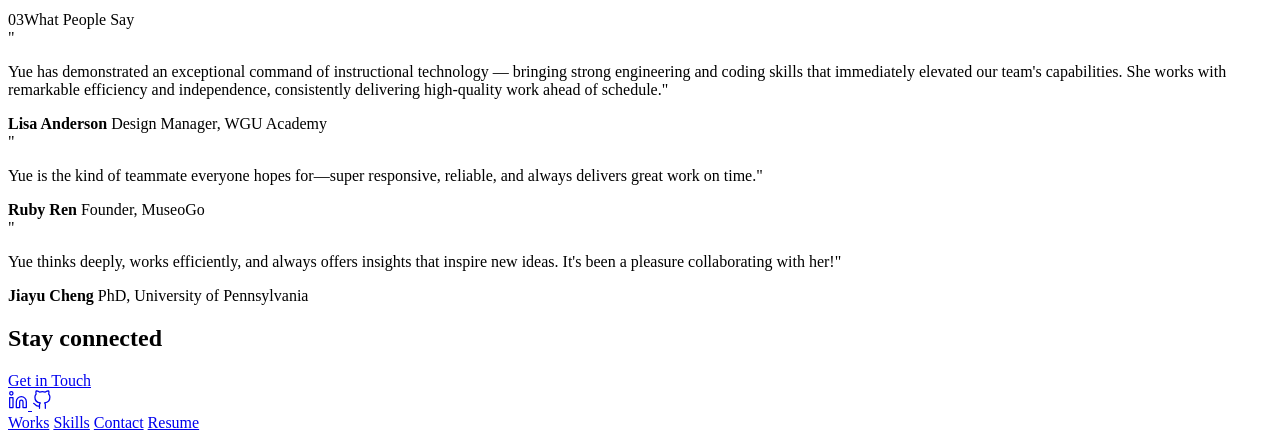
==== commit 4d37a2a3: "update museogo" ====
--- a/index.html
+++ b/index.html
@@ -3,6 +3,7 @@
 <head>
   <meta charset="UTF-8" />
   <meta name="viewport" content="width=device-width, initial-scale=1.0" />
+  <link rel="icon" href="https://res.cloudinary.com/dkjmlhbny/image/upload/v1780536886/logo2_sure1u.png" type="image/png">
   <title>Yue Zhao | Instructional Technologist</title>
   <script src="https://cdn.tailwindcss.com"></script>
   <script>
@@ -66,18 +67,18 @@
     <!-- Bottom: photo left, bio + credentials right -->
     <div class="grid grid-cols-1 md:grid-cols-2 gap-12 items-end">
       <div class="w-full aspect-[4/3] overflow-hidden rounded bg-placeholder">
-        <img src="https://via.placeholder.com/800x600/f5f5f5/cccccc?text=Headshot" alt="Yue Zhao" class="w-full h-full object-cover" />
+        <img src="https://res.cloudinary.com/dkjmlhbny/image/upload/v1780535142/yue-1_gehmtj.jpg" alt="Yue Zhao" class="w-full h-full object-cover" />
       </div>
       <div class="flex flex-col justify-between h-full max-md:mt-4">
         <p class="font-title text-[20px] leading-[1.7] text-[#333] text-left max-w-xl ml-auto">Yue is an <strong class="font-bold text-dark">Instructional Technologist</strong> passionate about enhancing <strong class="font-bold text-dark">human–AI collaboration</strong> to <strong class="font-bold text-dark">improve learning experiences</strong> and <strong class="font-bold text-dark">boost everyday efficiency</strong>. She believes that integrating advanced technology with thoughtful instructional design can create equal opportunities, make education more engaging, and pave the way for a brighter future.</p>
         <div class="text-right mt-10 text-body-sm text-muted leading-relaxed">
           <div class="flex items-center justify-end gap-3 mb-3">
             <span>Assoc. Learning System Engineer · WGU Academy</span>
-            <img src="https://via.placeholder.com/80x32/f5f5f5/999999?text=WGU" alt="WGU logo" class="h-6 opacity-60" />
+            <img src="https://res.cloudinary.com/dkjmlhbny/image/upload/v1780536298/wgu_uej9ot.webp" alt="WGU logo" class="h-6 opacity-60" />
           </div>
           <div class="flex items-center justify-end gap-3">
             <span>M.S. · University of Pennsylvania</span>
-            <img src="https://via.placeholder.com/80x32/f5f5f5/999999?text=Penn" alt="University of Pennsylvania logo" class="h-6 opacity-60" />
+            <img src="https://res.cloudinary.com/dkjmlhbny/image/upload/v1780536282/upenn_zwewyo.png" alt="University of Pennsylvania logo" class="h-6 opacity-60" />
           </div>
         </div>
       </div>
@@ -103,7 +104,7 @@
           </div>
         </div>
         <div class="pt-4 px-1">
-          <div class="text-meta text-muted uppercase tracking-wide mb-1">02/2026 – 05/2026 · Instructional Technologist · WGU Academy</div>
+          <div class="text-meta text-muted uppercase tracking-wide mb-1">02/2026 – 05/2026 · WGU Academy</div>
           <h3 class="font-title text-xl font-bold leading-snug mb-1 text-dark">Generative AI Skills Certificate</h3>
           <p class="text-body-sm text-muted">Open edX | HTML/CSS | JavaScript | H5P | Rise | LTI</p>
         </div>
@@ -119,7 +120,7 @@
           </div>
         </div>
         <div class="pt-4 px-1">
-          <div class="text-meta text-muted uppercase tracking-wide mb-1">05/2026 · Instructional Technologist · WGU Academy</div>
+          <div class="text-meta text-muted uppercase tracking-wide mb-1">05/2026 · WGU Academy</div>
           <h3 class="font-title text-xl font-bold leading-snug mb-1 text-dark">ETA: Estimated Time to Achievement</h3>
           <p class="text-body-sm text-muted">Python | Playwright | Kiro | Github</p>
         </div>
@@ -128,14 +129,14 @@
       <!-- 03 CraftPad -->
       <a href="craftpad.html" class="work-card block no-underline text-dark">
         <div class="work-image-wrap relative w-full aspect-[4/3] overflow-hidden rounded-xl bg-placeholder">
-          <img src="https://via.placeholder.com/800x600/f5f5f5/cccccc?text=CraftPad" alt="CraftPad" class="w-full h-full object-cover rounded-xl" />
+          <img src="https://res.cloudinary.com/dkjmlhbny/image/upload/v1780535799/craftpad_nuajcx.png" alt="CraftPad" class="w-full h-full object-cover rounded-xl" />
           <div class="work-hover-overlay absolute inset-0 bg-black/65 rounded-xl flex flex-col justify-center items-center p-8 opacity-0 transition-opacity duration-300">
             <p class="text-white/90 text-body-sm leading-relaxed mb-5 text-center w-full">Reduced lesson design time by 40% with AI-powered scaffolding and evidence-based critique.</p>
             <span class="work-view-btn inline-flex items-center justify-center px-7 py-2.5 bg-white text-dark rounded-full text-body-sm font-medium transition-colors duration-200">View</span>
           </div>
         </div>
         <div class="pt-4 px-1">
-          <div class="text-meta text-muted uppercase tracking-wide mb-1">2025 · Research Assistant · PennGSE</div>
+          <div class="text-meta text-muted uppercase tracking-wide mb-1">02/2025 - 11/2025 · PennGSE</div>
           <h3 class="font-title text-xl font-bold leading-snug mb-1 text-dark">CraftPad</h3>
           <p class="text-body-sm text-muted">GenAI | RAG | Instructional Design | Python</p>
         </div>
@@ -144,14 +145,14 @@
       <!-- 04 MuseoGo -->
       <a href="museogo.html" class="work-card block no-underline text-dark">
         <div class="work-image-wrap relative w-full aspect-[4/3] overflow-hidden rounded-xl bg-placeholder">
-          <img src="https://via.placeholder.com/800x600/f5f5f5/cccccc?text=MuseoGo" alt="MuseoGo" class="w-full h-full object-cover rounded-xl" />
+          <img src="https://res.cloudinary.com/dkjmlhbny/image/upload/v1780535811/museogo_wnhmgy.png" alt="MuseoGo" class="w-full h-full object-cover rounded-xl" />
           <div class="work-hover-overlay absolute inset-0 bg-black/65 rounded-xl flex flex-col justify-center items-center p-8 opacity-0 transition-opacity duration-300">
             <p class="text-white/90 text-body-sm leading-relaxed mb-5 text-center w-full">95% user satisfaction, 26% boost in task completion — AI-guided museum learning for children.</p>
             <span class="work-view-btn inline-flex items-center justify-center px-7 py-2.5 bg-white text-dark rounded-full text-body-sm font-medium transition-colors duration-200">View</span>
           </div>
         </div>
         <div class="pt-4 px-1">
-          <div class="text-meta text-muted uppercase tracking-wide mb-1">2023 · UX / UI Designer</div>
+          <div class="text-meta text-muted uppercase tracking-wide mb-1">01/2025 - 05/2025 · MuseoGo</div>
           <h3 class="font-title text-xl font-bold leading-snug mb-1 text-dark">MuseoGo</h3>
           <p class="text-body-sm text-muted">Museum Learning | Figma | UX Research | Gamification</p>
         </div>
